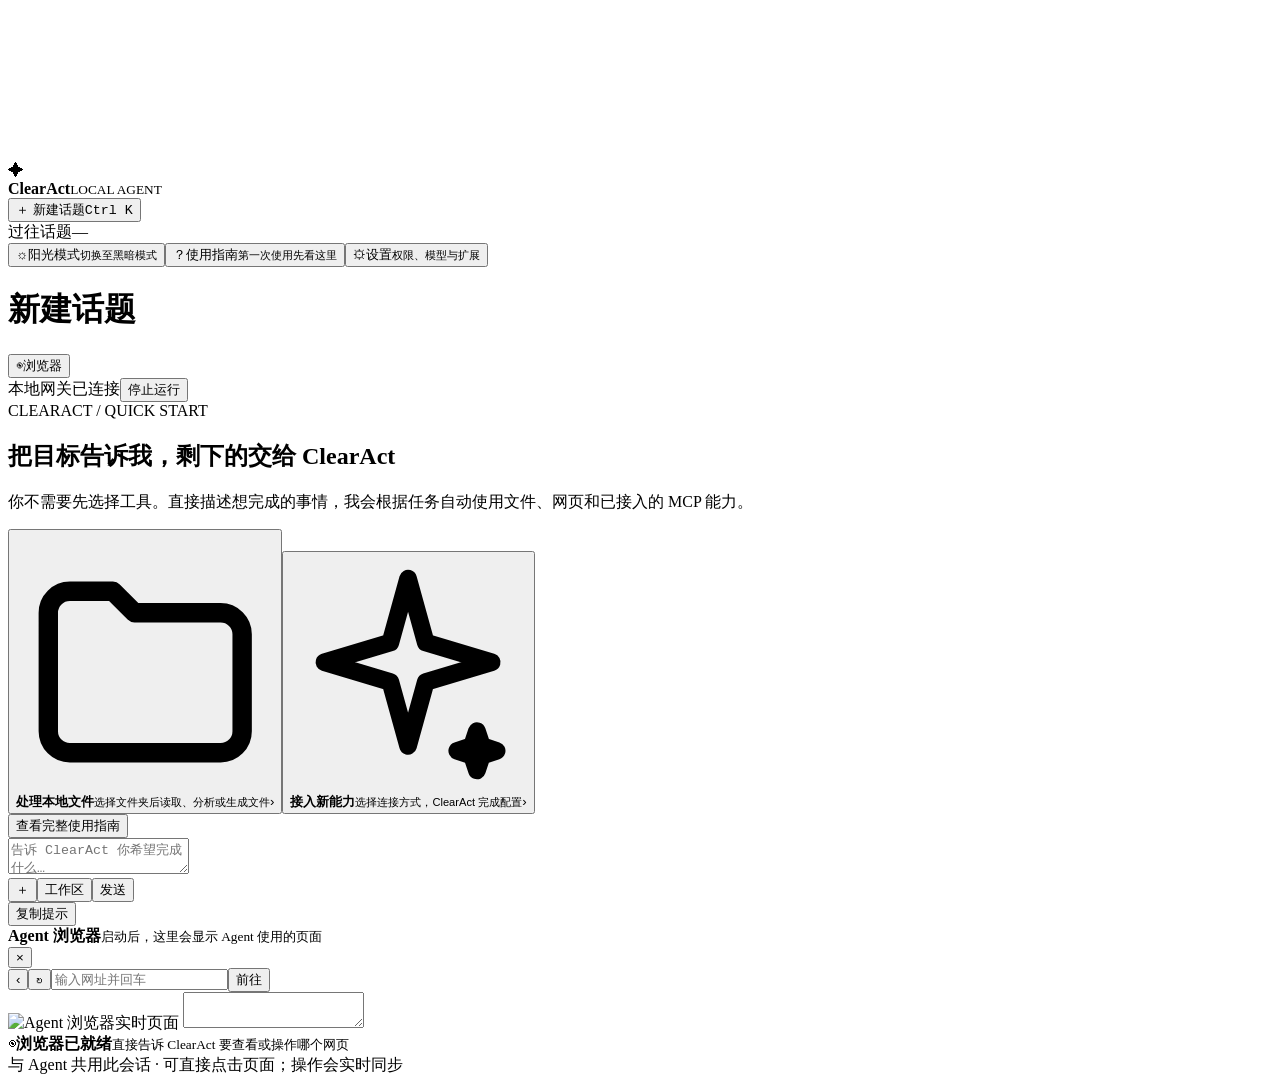
==== src/clearact/web/index.html @ dff6a579 "Improve agent planning, rewind safety, and browser transparency" ====
<!doctype html>
<html lang="zh-CN">
<head>
  <meta charset="utf-8">
  <meta name="viewport" content="width=device-width,initial-scale=1">
  <title>ClearAct</title>
  <link rel="stylesheet" href="/assets/style.css?v=20260912-7">
  <link rel="stylesheet" href="/assets/ios-theme.css?v=20261001-1">
</head>
<body>
  <div id="wallpaper-backdrop" class="wallpaper-backdrop" aria-hidden="true"></div>
  <div class="aurora aurora-one"></div><div class="aurora aurora-two"></div>
  <canvas id="cursor-trail" class="cursor-trail" aria-hidden="true"></canvas>
  <div class="shell">
    <aside class="sidebar glass">
      <div class="brand"><span class="brand-mark">✦</span><div><b>ClearAct</b><small>LOCAL AGENT</small></div></div>
      <button id="new-topic" class="new-topic">＋ <span data-i18n="newTopic">新建话题</span><kbd>Ctrl K</kbd></button>
      <nav class="topic-nav"><div class="nav-label"><span data-i18n="history">过往话题</span><span id="run-count">—</span></div><div id="runs" class="topic-list"></div></nav>
      <div class="sidebar-actions"><button id="theme-toggle" class="settings-button appearance-toggle" type="button" aria-label="切换显示模式"><span class="theme-icon">☼</span><span class="theme-label">阳光模式</span><small class="theme-hint">切换至黑暗模式</small></button><button id="guide-trigger" class="settings-button" aria-label="使用指南"><span class="nav-icon">？</span><span data-i18n="guide">使用指南</span><small data-i18n="guideHint">第一次使用先看这里</small></button><button id="settings-trigger" class="settings-button" aria-label="设置"><span class="nav-icon">⚙</span><span data-i18n="settings">设置</span><small data-i18n="settingsHint">权限、模型与扩展</small></button></div>
    </aside>
    <main class="workspace">
      <header class="workspace-head"><h1 id="topic-title" data-i18n="newTopic">新建话题</h1><div class="workspace-head-actions"><button id="browser-toggle" class="browser-toggle" type="button" aria-pressed="false" title="启动一个仅 ClearAct 使用的浏览器会话"><span aria-hidden="true">◉</span><span id="browser-toggle-label">浏览器</span></button><div class="live-status"><i></i><span data-i18n="connected">本地网关已连接</span><button id="stop-run" type="button" class="stop-button hidden" data-i18n="stop">停止运行</button></div></div></header>
      <section id="empty-state" class="welcome"><div class="welcome-prism" aria-hidden="true"></div><div class="welcome-badge">CLEARACT / QUICK START</div><h2 data-i18n="welcomeTitle">把目标告诉我，剩下的交给 ClearAct</h2><p class="welcome-hint" data-i18n="welcomeHint">你不需要先选择工具。直接描述想完成的事情，我会根据任务自动使用文件、网页和已接入的 MCP 能力。</p><div class="quick-start"><button type="button" id="choose-workdir" class="quick-card"><span class="quick-symbol" aria-hidden="true"><svg viewBox="0 0 24 24" fill="none" stroke="currentColor" stroke-width="1.8" stroke-linecap="round" stroke-linejoin="round"><path d="M3 7.5a2 2 0 0 1 2-2h4l2 2h8a2 2 0 0 1 2 2v9a2 2 0 0 1-2 2H5a2 2 0 0 1-2-2z"/></svg></span><span class="quick-copy"><b data-i18n="exampleFiles">处理本地文件</b><small data-i18n="exampleFilesHint">选择文件夹后读取、分析或生成文件</small></span><span class="quick-chevron" aria-hidden="true">›</span></button><button type="button" id="open-mcp-quick" class="quick-card"><span class="quick-symbol" aria-hidden="true"><svg viewBox="0 0 24 24" fill="none" stroke="currentColor" stroke-width="1.8" stroke-linecap="round" stroke-linejoin="round"><path d="M12 2.5 13.8 9 20.5 11l-6.7 2L12 19.5 10.2 13 3.5 11l6.7-2z"/><path d="m19 18 .5 1.5L21 20l-1.5.5L19 22l-.5-1.5L17 20l1.5-.5z"/></svg></span><span class="quick-copy"><b data-i18n="exampleMcp">接入新能力</b><small data-i18n="exampleMcpHint">选择连接方式，ClearAct 完成配置</small></span><span class="quick-chevron" aria-hidden="true">›</span></button></div><button id="welcome-guide" type="button" class="secondary-button" data-i18n="openGuide">查看完整使用指南</button></section>
      <section id="conversation" class="conversation hidden"><div id="detail" class="detail-content"></div></section>
      <form id="run-form" class="composer glass"><div id="attachment-list" class="attachment-list hidden"></div><textarea id="goal" data-i18n-placeholder="placeholder" placeholder="告诉 ClearAct 你希望完成什么…"></textarea><div class="composer-bar"><button id="attach-files" class="attach-button" type="button" data-i18n-title="attach" title="添加文件或图片">＋</button><input id="file-input" type="file" multiple hidden><button id="workspace-indicator" class="workspace-indicator" type="button"><span data-i18n="workspace">工作区</span><b id="workspace-path"></b></button><button class="send-button" type="submit" data-i18n="send">发送</button></div><div class="feedback-row"><span id="feedback" class="feedback" role="status" aria-live="polite"></span><button id="copy-feedback" class="copy-feedback hidden" type="button">复制提示</button></div></form>
    </main>
    <aside id="browser-panel" class="browser-panel glass hidden" aria-label="Agent 浏览器">
      <header class="browser-panel-head"><div><b data-i18n="browserPanel">Agent 浏览器</b><small id="browser-status" data-i18n="browserHint">启动后，这里会显示 Agent 使用的页面</small></div><button id="browser-close" class="browser-close" type="button" aria-label="关闭浏览器" data-i18n-title="browserClose">×</button></header>
      <form id="browser-address-form" class="browser-address"><button id="browser-back" type="button" title="后退" aria-label="后退" data-i18n-title="browserBack">‹</button><button id="browser-reload" type="button" title="刷新" aria-label="刷新" data-i18n-title="browserReload">↻</button><input id="browser-address-input" type="text" placeholder="输入网址并回车" data-i18n-placeholder="browserAddress" autocomplete="url" spellcheck="false"><button class="browser-go" type="submit" data-i18n="browserGo">前往</button></form>
      <div id="browser-screen" class="browser-screen" tabindex="0" aria-label="共享浏览器页面，可点击并输入">
        <img id="browser-preview" alt="Agent 浏览器实时页面" draggable="false">
        <textarea id="browser-keyboard-input" class="browser-keyboard-input" aria-label="浏览器键盘输入" autocomplete="off" autocapitalize="off" spellcheck="false" tabindex="-1"></textarea>
        <div id="browser-empty" class="browser-empty"><span>◉</span><b data-i18n="browserReady">浏览器已就绪</b><small data-i18n="browserEmptyHint">直接告诉 ClearAct 要查看或操作哪个网页</small></div>
      </div>
      <footer class="browser-panel-foot" data-i18n="browserShared">与 Agent 共用此会话 · 可直接点击页面；操作会实时同步</footer>
      <span id="browser-feedback" class="browser-feedback" role="status" aria-live="polite"></span>
    </aside>
  </div>

  <dialog id="workspace-dialog" class="settings-dialog workspace-dialog glass"><form id="workspace-form"><header><div><h2>选择工作区</h2><p class="dialog-subtitle">任务将在这个文件夹中读取或保存文件。</p></div><button class="close-button" type="button" data-close="workspace-dialog">×</button></header><div class="settings-body"><label for="workspace-input">文件夹路径</label><div class="workspace-picker-row"><input id="workspace-input" type="text" autocomplete="off" spellcheck="false" placeholder="例如 F:\文件暂存\1"><button id="browse-workspace" type="button" class="secondary-button" aria-expanded="false">浏览文件夹</button></div><div id="workspace-browser" class="workspace-browser hidden"><div class="workspace-browser-toolbar"><button id="workspace-roots" type="button" class="secondary-button">磁盘</button><button id="workspace-parent" type="button" class="secondary-button">上一级</button><span id="workspace-browser-path" title="当前文件夹"></span></div><input id="workspace-browser-search" type="search" autocomplete="off" placeholder="查找当前文件夹中的子文件夹"><div id="workspace-browser-list" class="workspace-browser-list" role="list"></div><p id="workspace-browser-hint" class="workspace-browser-hint"></p></div><p id="workspace-feedback" class="workspace-feedback" role="status" aria-live="polite"></p></div><footer><button type="button" class="secondary-button" data-close="workspace-dialog">取消</button><button type="submit" class="save-button">使用此工作区</button></footer></form></dialog>

  <dialog id="guide-dialog" class="settings-dialog guide-dialog glass"><form method="dialog"><header><h2 data-i18n="guide">使用指南</h2><button class="close-button" type="submit">×</button></header><div class="settings-body guide-body"><section class="guide-section"><span class="guide-step">01</span><div><h3 data-i18n="guideStep1">先描述目标</h3><p data-i18n="guideStep1Text">在底部输入框用自然语言说清楚要完成什么，也可以点击“＋”附加文件或图片。</p></div></section><section class="guide-section"><span class="guide-step">02</span><div><h3 data-i18n="guideStep2">观察与调整</h3><p data-i18n="guideStep2Text">任务会先被拆成贴合目标的阶段，再逐步显现。展开阶段可查看来源、文件和工具结果，也可从这里带着反馈重新执行。</p></div></section><section class="guide-section"><span class="guide-step">03</span><div><h3 data-i18n="guideStep3">接入新的能力</h3><p data-i18n="guideStep3Text">在设置中选择远程 URL 或本地命令，填写服务商提供的连接信息，ClearAct 会保存并测试连接。也支持导入现有 mcpServers JSON。</p><div class="mcp-directory-links"><a href="https://registry.modelcontextprotocol.io/" target="_blank" rel="noopener"><b>MCP Registry</b><small data-i18n="mcpRegistryHint">官方服务注册表</small></a><a href="https://github.com/modelcontextprotocol/servers" target="_blank" rel="noopener"><b>Official Servers</b><small data-i18n="mcpOfficialHint">官方维护的参考服务</small></a><a href="https://smithery.ai/" target="_blank" rel="noopener"><b>Smithery</b><small data-i18n="mcpSmitheryHint">社区 MCP 服务目录</small></a><a href="https://glama.ai/" target="_blank" rel="noopener"><b>Glama</b><small data-i18n="mcpGlamaHint">社区 MCP 服务目录</small></a></div><p class="guide-source-note" data-i18n="mcpSourceNote">第三方服务并非天然可信，请核对发布者和所需权限。</p><pre>{"mcpServers":{"示例":{"command":"npx","args":["-y","你的-mcp-服务"]}}}</pre></div></section><section class="guide-note"><b data-i18n="guidePermissionTitle">权限怎么选？</b><p data-i18n="guidePermissionText">默认“日常”会自动完成读取和工作区文件修改；外部写入、工作区外写入及破坏性操作仍会先询问。</p></section></div><footer><button type="submit" class="save-button" data-i18n="gotIt">知道了</button></footer></form></dialog>

  <dialog id="settings-dialog" class="settings-dialog glass"><form id="settings-form"><header><div><h2 data-i18n="settings">设置</h2><p class="dialog-subtitle">常用选择保持简单，高级参数按需展开。</p></div><button class="close-button" type="button" data-close="settings-dialog">×</button></header><div class="settings-body">
    <section class="settings-section personalization-section">
      <div class="section-heading"><div><h3>外观与个性化</h3><p>主题、颜色、玻璃质感和动效均可按喜好调整。</p></div></div>
      <div class="scene-picker" role="group" aria-label="界面主题"><button type="button" class="scene-choice active" data-scene-choice="glass" aria-pressed="true"><span class="scene-swatch scene-glass">✧</span><span><b>晶透玻璃</b><small>清亮 · 柔光</small></span></button><button type="button" class="scene-choice" data-scene-choice="forest" aria-pressed="false"><span class="scene-swatch scene-forest">❋</span><span><b>森林秘境</b><small>苔绿 · 萤光</small></span></button><button type="button" class="scene-choice" data-scene-choice="cosmos" aria-pressed="false"><span class="scene-swatch scene-cosmos">✦</span><span><b>深空漫游</b><small>星云 · 极光</small></span></button></div>
      <div class="personalization-row"><label for="jelly-motion-toggle"><b>果冻跟手</b><small>卡片会随着鼠标摆动和弹回</small></label><input id="jelly-motion-toggle" class="personalization-switch" type="checkbox" checked><span id="jelly-motion-status" class="motion-note">已开启</span></div>
      <div class="personalization-row trail-row"><label for="cursor-trail-toggle"><b>光标拖尾</b><small>让经过的轨迹留下短暂光迹</small></label><input id="cursor-trail-toggle" class="personalization-switch" type="checkbox"><select id="cursor-trail-style" aria-label="拖尾样式"><option value="ribbon">丝带</option><option value="comet">彗星</option><option value="spark">星尘</option></select></div>
      <div class="appearance-tuning">
        <div class="range-setting"><div class="range-heading"><label for="theme-depth-range"><b>主题颜色深浅</b><small>随当前主题从浅色调到深色调</small></label><output data-range-value="theme-depth">8%</output></div><input id="theme-depth-range" type="range" min="0" max="100" step="1" value="8"><div class="range-ends"><span>浅色</span><span>深色</span></div></div>
        <div class="range-setting"><div class="range-heading"><label for="glass-tint-range"><b>玻璃透明度</b><small>从层叠清透到浓郁染色，实时预览</small></label><output data-range-value="glass-tint">70%</output></div><input id="glass-tint-range" type="range" min="0" max="100" step="1" value="70"><div class="range-ends"><span>层叠清透</span><span>浓郁染色</span></div></div>
        <div class="range-setting"><div class="range-heading"><label for="jelly-strength-range"><b>果冻效果强度</b><small>调整跟手倾斜与回弹幅度</small></label><output data-range-value="jelly-strength">100%</output></div><input id="jelly-strength-range" type="range" min="25" max="200" step="1" value="100"><div class="range-ends"><span>柔和</span><span>明显</span></div></div>
      </div>
      <div class="wallpaper-panel"><div class="wallpaper-copy"><b>桌面壁纸</b><small id="wallpaper-status">使用主题默认背景</small></div><div class="wallpaper-actions"><label for="wallpaper-input" class="secondary-button wallpaper-upload">选择图片</label><input id="wallpaper-input" type="file" accept="image/*" hidden><button id="wallpaper-reset" type="button" class="secondary-button" disabled>恢复默认</button></div></div>
      <p id="personalization-feedback" class="personalization-feedback" role="status" aria-live="polite"></p>
    </section>
    <section class="settings-section"><div class="section-heading"><div><h3>权限</h3><p>按能力决定自动执行、先询问或关闭。</p></div><span class="recommended-badge">日常模式推荐</span></div><div class="permission-presets"><button type="button" data-preset="cautious">审慎</button><button type="button" data-preset="balanced" class="active">日常</button><button type="button" data-preset="trusted">信任</button></div><div id="capability-rules" class="capability-rules"></div><input id="default-autonomy" type="hidden" value="yellow"></section>
    <section id="mcp-settings" class="settings-section"><div class="section-heading"><div><h3>MCP 扩展</h3><p>搜索服务、选择连接，ClearAct 帮你填写并测试。</p></div><button id="add-mcp-button" type="button" class="secondary-button">手动添加</button></div><div class="mcp-catalog-search"><input id="mcp-catalog-query" type="search" placeholder="搜索 MCP 服务，例如 Notion、GitHub"><button id="mcp-catalog-search" type="button" class="secondary-button">搜索服务</button></div><p class="mcp-catalog-note">结果来自官方 MCP Registry，但服务由第三方发布。连接前请核对网址和权限；需要登录的服务仍需你自行授权。</p><div id="mcp-catalog-results" class="mcp-catalog-results" aria-live="polite"></div><div id="mcp-server-list" class="mcp-server-list"></div><div id="mcp-editor" class="mcp-editor hidden"><div class="setting-grid"><label>名称<input id="mcp-name" placeholder="例如 Notion"></label><label>连接方式<select id="mcp-transport"><option value="streamable_http">远程 URL</option><option value="stdio">本地命令</option></select></label><label class="mcp-http-field span-two">服务 URL<input id="mcp-url" placeholder="https://example.com/mcp"></label><label class="mcp-stdio-field hidden">命令<input id="mcp-command" placeholder="npx"></label><label class="mcp-stdio-field hidden">参数<input id="mcp-args" placeholder="-y package-name（空格分隔）"></label><label>凭据类型<select id="mcp-secret-kind"><option value="header">HTTP Header</option><option value="env">环境变量</option></select></label><label>凭据名称<input id="mcp-secret-name" placeholder="Authorization 或 API_KEY"></label><label class="span-two">凭据值<input id="mcp-secret-value" type="password" placeholder="可选；只保存在本机，不会回显"></label></div><div class="editor-actions"><button id="cancel-mcp-button" type="button" class="secondary-button">取消</button><button id="save-mcp-button" type="button" class="save-button">保存并测试</button></div></div><details class="advanced-import"><summary>已有 JSON？从 mcpServers 导入</summary><label><textarea id="mcp-import" placeholder='{"mcpServers":{"example":{"command":"npx","args":["-y","package-name"]}}}'></textarea></label><button id="mcp-import-button" type="button" class="secondary-button">导入</button></details><span id="mcp-feedback" class="feedback"></span></section>
    <details class="settings-section advanced-settings"><summary>模型与运行预算</summary><section class="setting-grid"><label><span data-i18n="language">界面语言</span><select id="interface-language"><option value="zh">中文</option><option value="en">English</option></select></label><label><span data-i18n="defaultProfile">默认 Profile</span><select id="default-profile"></select></label><label><span data-i18n="maxIterations">最大迭代</span><input id="default-iterations" type="number"></label><label><span data-i18n="maxTools">最大工具调用</span><input id="default-tool-calls" type="number"></label></section><div id="profile-settings" class="profile-settings"></div></details>
  </div><footer><span id="settings-feedback"></span><button type="button" class="secondary-button" data-close="settings-dialog" data-i18n="cancel">取消</button><button type="submit" id="save-settings-button" class="save-button" data-i18n="save">保存配置</button></footer></form></dialog>

  <dialog id="topic-dialog" class="settings-dialog glass"><form id="topic-form"><header><h2 id="topic-dialog-title">话题操作</h2><button class="close-button" type="button" data-close="topic-dialog">×</button></header><div class="settings-body"><input id="topic-input"><p id="topic-delete-warning" class="muted hidden">删除后无法恢复。</p></div><footer><button type="button" class="secondary-button" data-close="topic-dialog" data-i18n="cancel">取消</button><button type="button" id="topic-delete" class="danger-button" data-i18n="delete">删除</button><button type="submit" class="save-button" data-i18n="confirm">确定</button></footer></form></dialog>
  <dialog id="approval-dialog" class="settings-dialog glass"><header><h2 data-i18n="approvalTitle">确认操作</h2></header><div class="settings-body"><p id="approval-summary"></p><pre id="approval-arguments"></pre></div><footer><button type="button" id="deny-approval" class="secondary-button" data-i18n="denyAction">拒绝</button><button type="button" id="grant-approval" class="save-button" data-i18n="approveAction">允许</button></footer></dialog>
  <dialog id="file-preview-dialog" class="settings-dialog file-preview-dialog glass"><header><div><h2 id="file-preview-title">文件预览</h2><p id="file-preview-path" class="dialog-subtitle"></p></div><button class="close-button" type="button" data-close="file-preview-dialog">×</button></header><div class="file-preview-body"><pre id="file-preview-content"></pre></div><footer><button type="button" class="secondary-button" data-close="file-preview-dialog">关闭</button></footer></dialog>
  <dialog id="rewind-dialog" class="settings-dialog rewind-dialog glass"><header><div><h2 id="rewind-dialog-title">确认回溯范围</h2><p class="dialog-subtitle">查看将复用、重做和可能无法撤销的内容。</p></div><button class="close-button" type="button" data-close="rewind-dialog">×</button></header><div id="rewind-preview-body" class="file-preview-body"></div><footer><button type="button" class="secondary-button" data-close="rewind-dialog">返回修改</button><button type="button" id="confirm-rewind" class="save-button">确认并重跑</button></footer></dialog>
  <dialog id="revision-dialog" class="settings-dialog revision-dialog glass"><header><div><h2 id="revision-dialog-title">旧分支执行记录</h2><p class="dialog-subtitle">只读档案，可查看回溯前的步骤和工具结果。</p></div><button class="close-button" type="button" data-close="revision-dialog">×</button></header><div id="revision-dialog-body" class="file-preview-body"></div><footer><button type="button" class="secondary-button" data-close="revision-dialog">关闭</button></footer></dialog>
  <script src="/assets/app.js?v=20261001-1"></script>
</body>
</html>
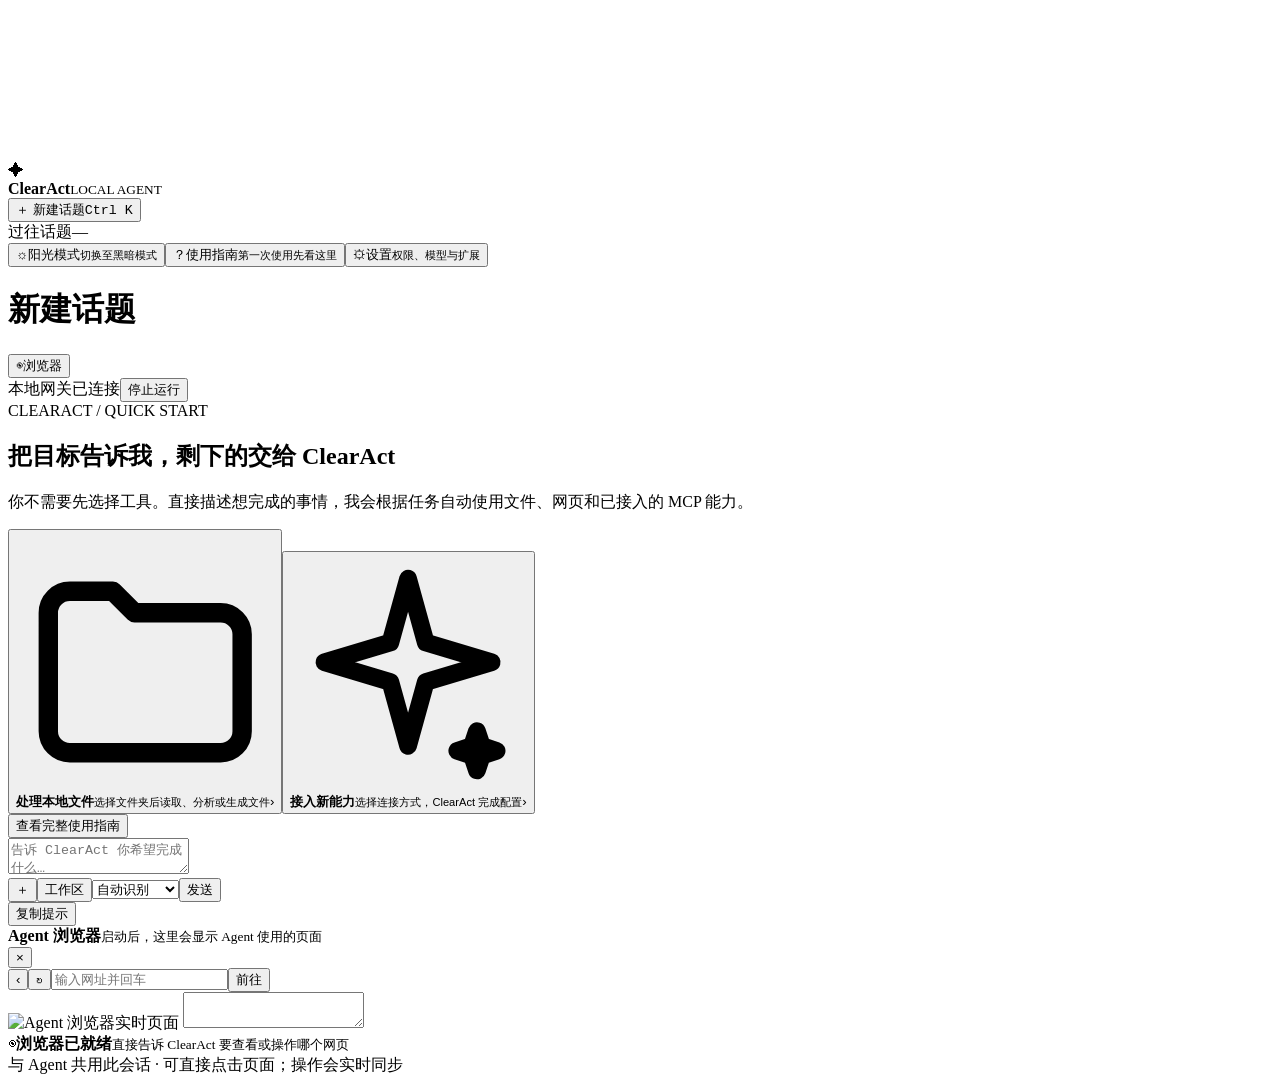
==== commit 7e3984d4: "feat: deliver verified workspace projects in development mode" ====
--- a/src/clearact/web/index.html
+++ b/src/clearact/web/index.html
@@ -4,8 +4,8 @@
   <meta charset="utf-8">
   <meta name="viewport" content="width=device-width,initial-scale=1">
   <title>ClearAct</title>
-  <link rel="stylesheet" href="/assets/style.css?v=20260912-7">
-  <link rel="stylesheet" href="/assets/ios-theme.css?v=20261001-1">
+  <link rel="stylesheet" href="/assets/style.css?v=20261018-4">
+  <link rel="stylesheet" href="/assets/ios-theme.css?v=20261018-2">
 </head>
 <body>
   <div id="wallpaper-backdrop" class="wallpaper-backdrop" aria-hidden="true"></div>
@@ -22,7 +22,7 @@
       <header class="workspace-head"><h1 id="topic-title" data-i18n="newTopic">新建话题</h1><div class="workspace-head-actions"><button id="browser-toggle" class="browser-toggle" type="button" aria-pressed="false" title="启动一个仅 ClearAct 使用的浏览器会话"><span aria-hidden="true">◉</span><span id="browser-toggle-label">浏览器</span></button><div class="live-status"><i></i><span data-i18n="connected">本地网关已连接</span><button id="stop-run" type="button" class="stop-button hidden" data-i18n="stop">停止运行</button></div></div></header>
       <section id="empty-state" class="welcome"><div class="welcome-prism" aria-hidden="true"></div><div class="welcome-badge">CLEARACT / QUICK START</div><h2 data-i18n="welcomeTitle">把目标告诉我，剩下的交给 ClearAct</h2><p class="welcome-hint" data-i18n="welcomeHint">你不需要先选择工具。直接描述想完成的事情，我会根据任务自动使用文件、网页和已接入的 MCP 能力。</p><div class="quick-start"><button type="button" id="choose-workdir" class="quick-card"><span class="quick-symbol" aria-hidden="true"><svg viewBox="0 0 24 24" fill="none" stroke="currentColor" stroke-width="1.8" stroke-linecap="round" stroke-linejoin="round"><path d="M3 7.5a2 2 0 0 1 2-2h4l2 2h8a2 2 0 0 1 2 2v9a2 2 0 0 1-2 2H5a2 2 0 0 1-2-2z"/></svg></span><span class="quick-copy"><b data-i18n="exampleFiles">处理本地文件</b><small data-i18n="exampleFilesHint">选择文件夹后读取、分析或生成文件</small></span><span class="quick-chevron" aria-hidden="true">›</span></button><button type="button" id="open-mcp-quick" class="quick-card"><span class="quick-symbol" aria-hidden="true"><svg viewBox="0 0 24 24" fill="none" stroke="currentColor" stroke-width="1.8" stroke-linecap="round" stroke-linejoin="round"><path d="M12 2.5 13.8 9 20.5 11l-6.7 2L12 19.5 10.2 13 3.5 11l6.7-2z"/><path d="m19 18 .5 1.5L21 20l-1.5.5L19 22l-.5-1.5L17 20l1.5-.5z"/></svg></span><span class="quick-copy"><b data-i18n="exampleMcp">接入新能力</b><small data-i18n="exampleMcpHint">选择连接方式，ClearAct 完成配置</small></span><span class="quick-chevron" aria-hidden="true">›</span></button></div><button id="welcome-guide" type="button" class="secondary-button" data-i18n="openGuide">查看完整使用指南</button></section>
       <section id="conversation" class="conversation hidden"><div id="detail" class="detail-content"></div></section>
-      <form id="run-form" class="composer glass"><div id="attachment-list" class="attachment-list hidden"></div><textarea id="goal" data-i18n-placeholder="placeholder" placeholder="告诉 ClearAct 你希望完成什么…"></textarea><div class="composer-bar"><button id="attach-files" class="attach-button" type="button" data-i18n-title="attach" title="添加文件或图片">＋</button><input id="file-input" type="file" multiple hidden><button id="workspace-indicator" class="workspace-indicator" type="button"><span data-i18n="workspace">工作区</span><b id="workspace-path"></b></button><button class="send-button" type="submit" data-i18n="send">发送</button></div><div class="feedback-row"><span id="feedback" class="feedback" role="status" aria-live="polite"></span><button id="copy-feedback" class="copy-feedback hidden" type="button">复制提示</button></div></form>
+      <form id="run-form" class="composer glass"><div id="attachment-list" class="attachment-list hidden"></div><textarea id="goal" data-i18n-placeholder="placeholder" placeholder="告诉 ClearAct 你希望完成什么…"></textarea><div class="composer-bar"><button id="attach-files" class="attach-button" type="button" data-i18n-title="attach" title="添加文件或图片">＋</button><input id="file-input" type="file" multiple hidden><button id="workspace-indicator" class="workspace-indicator" type="button"><span data-i18n="workspace">工作区</span><b id="workspace-path"></b></button><select id="task-mode" class="task-mode" aria-label="任务方式"><option value="auto" data-i18n="modeAuto">自动识别</option><option value="develop" data-i18n="modeDevelop">开发与交付</option><option value="discuss" data-i18n="modeDiscuss">讨论与分析</option></select><button class="send-button" type="submit" data-i18n="send">发送</button></div><div class="feedback-row"><span id="feedback" class="feedback" role="status" aria-live="polite"></span><button id="copy-feedback" class="copy-feedback hidden" type="button">复制提示</button></div></form>
     </main>
     <aside id="browser-panel" class="browser-panel glass hidden" aria-label="Agent 浏览器">
       <header class="browser-panel-head"><div><b data-i18n="browserPanel">Agent 浏览器</b><small id="browser-status" data-i18n="browserHint">启动后，这里会显示 Agent 使用的页面</small></div><button id="browser-close" class="browser-close" type="button" aria-label="关闭浏览器" data-i18n-title="browserClose">×</button></header>
@@ -65,6 +65,6 @@
   <dialog id="file-preview-dialog" class="settings-dialog file-preview-dialog glass"><header><div><h2 id="file-preview-title">文件预览</h2><p id="file-preview-path" class="dialog-subtitle"></p></div><button class="close-button" type="button" data-close="file-preview-dialog">×</button></header><div class="file-preview-body"><pre id="file-preview-content"></pre></div><footer><button type="button" class="secondary-button" data-close="file-preview-dialog">关闭</button></footer></dialog>
   <dialog id="rewind-dialog" class="settings-dialog rewind-dialog glass"><header><div><h2 id="rewind-dialog-title">确认回溯范围</h2><p class="dialog-subtitle">查看将复用、重做和可能无法撤销的内容。</p></div><button class="close-button" type="button" data-close="rewind-dialog">×</button></header><div id="rewind-preview-body" class="file-preview-body"></div><footer><button type="button" class="secondary-button" data-close="rewind-dialog">返回修改</button><button type="button" id="confirm-rewind" class="save-button">确认并重跑</button></footer></dialog>
   <dialog id="revision-dialog" class="settings-dialog revision-dialog glass"><header><div><h2 id="revision-dialog-title">旧分支执行记录</h2><p class="dialog-subtitle">只读档案，可查看回溯前的步骤和工具结果。</p></div><button class="close-button" type="button" data-close="revision-dialog">×</button></header><div id="revision-dialog-body" class="file-preview-body"></div><footer><button type="button" class="secondary-button" data-close="revision-dialog">关闭</button></footer></dialog>
-  <script src="/assets/app.js?v=20261001-1"></script>
+  <script src="/assets/app.js?v=20261018-4"></script>
 </body>
 </html>
